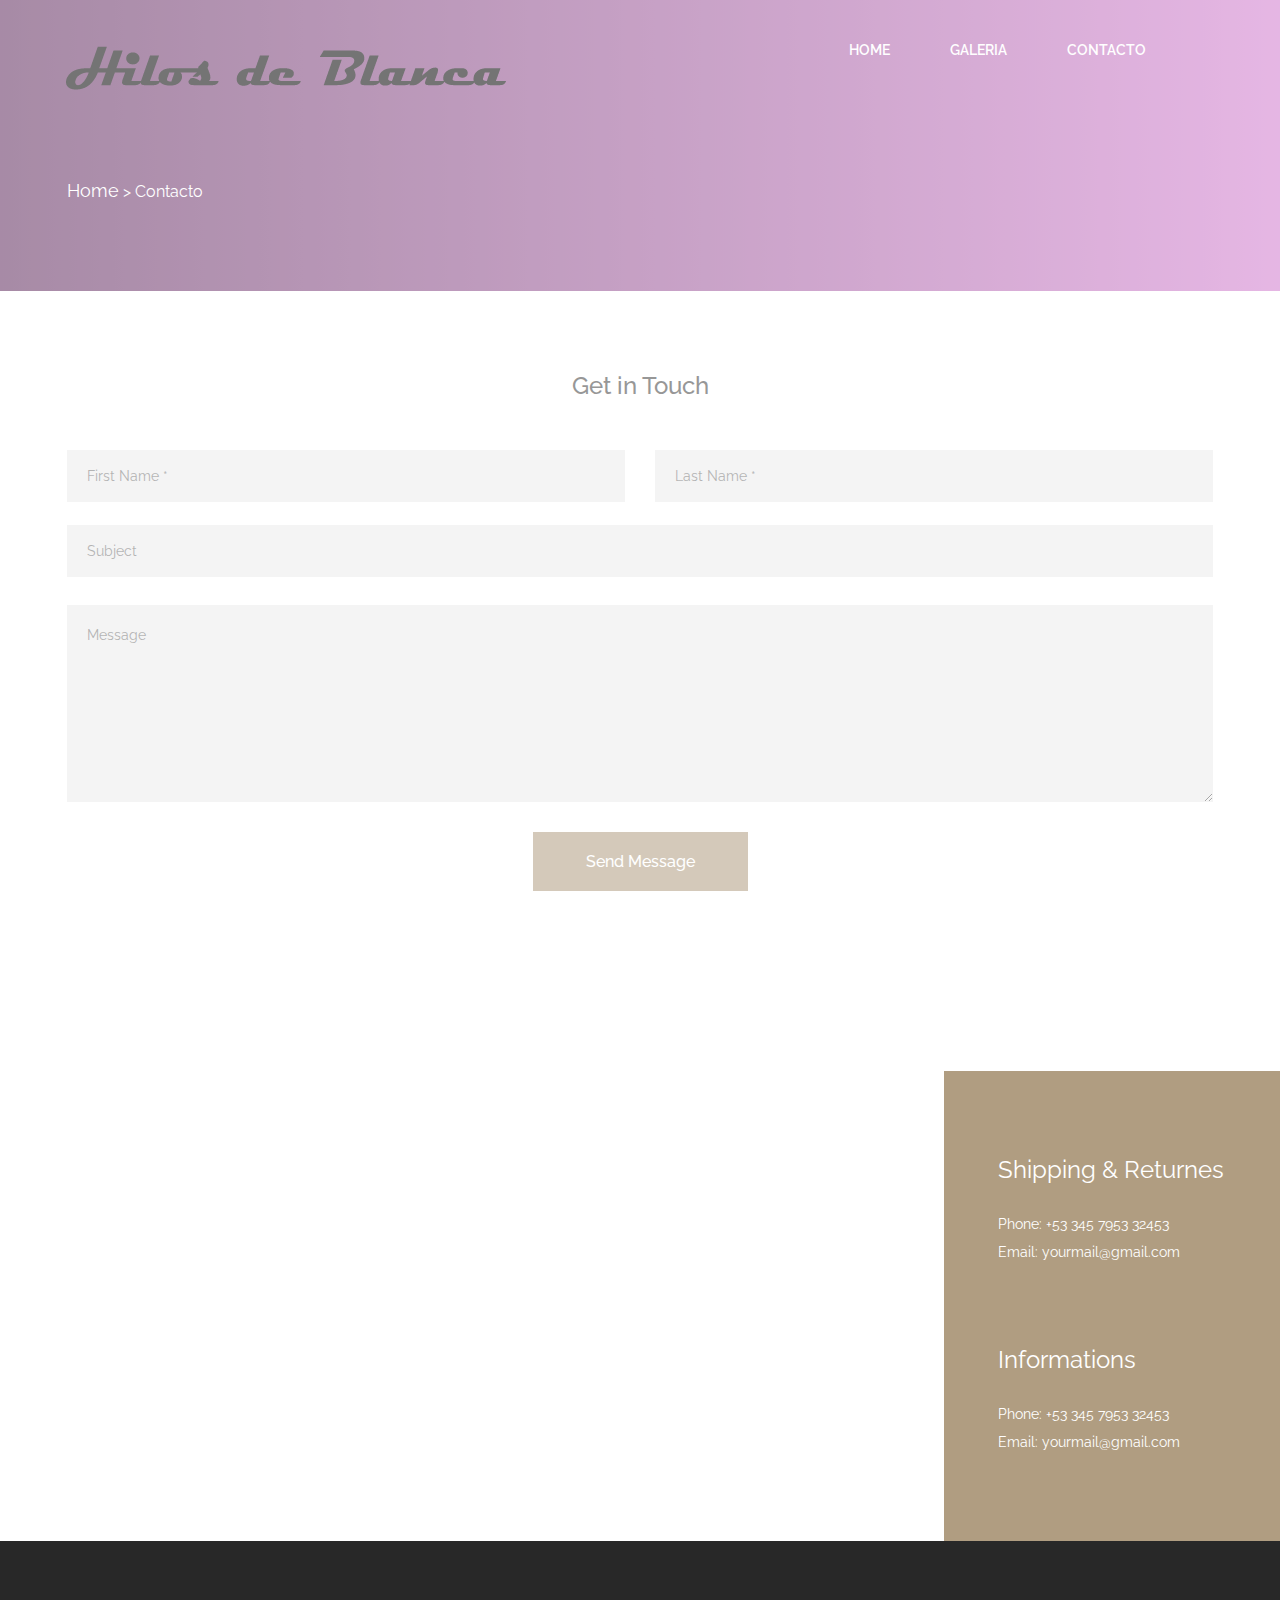
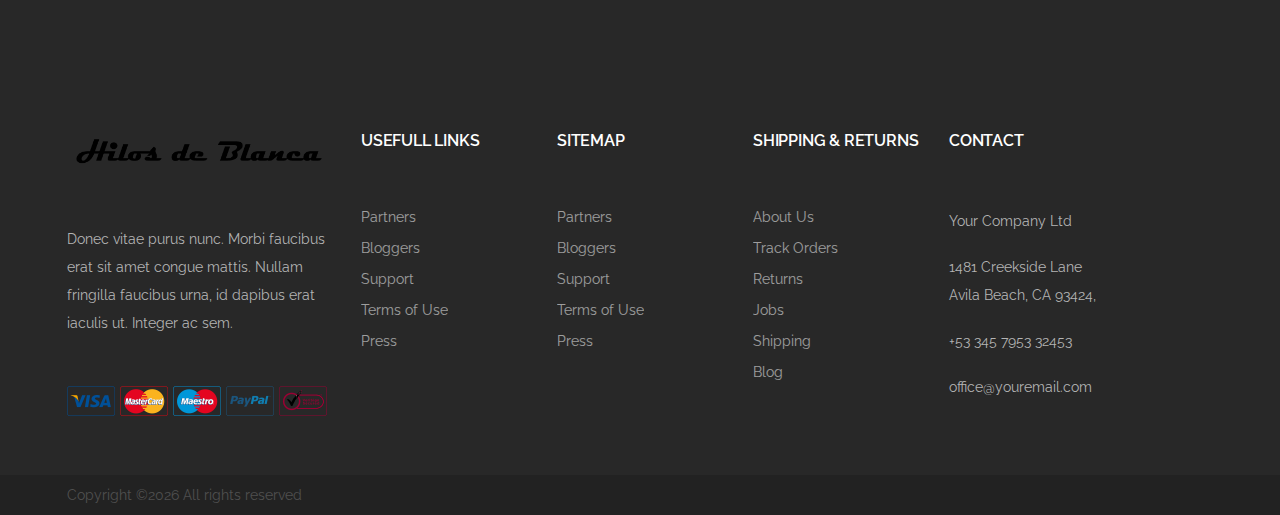
==== contacto.html @ 53c54f7b "Modificado estilo e icono" ====
<!DOCTYPE html>
<html lang="zxx">
<head>
    <title>Hilos de Blanca</title>
    <meta charset="UTF-8">
    <meta name="description" content="Hilos de Blanca">
    <meta name="keywords" content="hilos, bebe, costura, Blanca, creative, html">
    <meta name="viewport" content="width=device-width, initial-scale=1.0">
    <!-- Favicon -->
    <link href="img/favicon.ico" rel="shortcut icon"/>

    <!-- Google Fonts -->
    <link href="https://fonts.googleapis.com/css?family=Raleway:400,400i,500,500i,600,600i,700,700i" rel="stylesheet">

    <!-- Stylesheets -->
    <link rel="stylesheet" href="css/bootstrap.min.css"/>
    <link rel="stylesheet" href="css/font-awesome.min.css"/>
    <link rel="stylesheet" href="css/owl.carousel.css"/>
    <link rel="stylesheet" href="css/style.css"/>
    <link rel="stylesheet" href="css/animate.css"/>


    <!--[if lt IE 9]>
    <script src="https://oss.maxcdn.com/html5shiv/3.7.2/html5shiv.min.js"></script>
    <script src="https://oss.maxcdn.com/respond/1.4.2/respond.min.js"></script>
    <![endif]-->

</head>
<body>
<!-- Page Preloder -->
<div id="preloder">
    <div class="loader"></div>
</div>

<!-- Header section -->
<header class="header-section header-normal">
    <div class="container-fluid">
        <!-- logo -->
        <div class="site-logo">
            <img src="img/logo.png" alt="logo">
        </div>
        <!-- responsive -->
        <div class="nav-switch">
            <i class="fa fa-bars"></i>
        </div>
        <!--			<div class="header-right">
                        <a href="cart.html" class="card-bag"><img src="img/icons/bag.png" alt=""><span>2</span></a>
                        <a href="#" class="search"><img src="img/icons/search.png" alt=""></a>
                    </div>-->
        <!-- site menu -->
        <ul class="main-menu">
            <li><a href="index.html">Home</a></li>
            <li><a href="galeria.html">Galeria</a></li>
            <li><a href="contacto.html">Contacto</a></li>
        </ul>
    </div>
</header>
<!-- Header section end -->


<!-- Page Info -->
<div class="page-info-section page-info">
    <div class="container">
        <div class="site-breadcrumb">
            <a href="index.html">Home</a>
            <span> > Contacto</span>
        </div>
        <img src="img/page-info-art2.png" alt="" class="page-info-art">
    </div>
</div>
<!-- Page Info end -->


<!-- Page -->
<div class="page-area contact-page">
    <div class="container spad">
        <div class="text-center">
            <h4 class="contact-title">Get in Touch</h4>
        </div>
        <form class="contact-form">
            <div class="row">
                <div class="col-md-6">
                    <input type="text" placeholder="First Name *">
                </div>
                <div class="col-md-6">
                    <input type="text" placeholder="Last Name *">
                </div>
                <div class="col-md-12">
                    <input type="text" placeholder="Subject">
                    <textarea placeholder="Message"></textarea>
                    <div class="text-center">
                        <button class="site-btn">Send Message</button>
                    </div>
                </div>
            </div>
        </form>
    </div>
</div>
<div class="page-area contact-info-warp">
    <div class="contact-card">
        <div class="contact-info">
            <h4>Shipping & Returnes</h4>
            <p>Phone: +53 345 7953 32453</p>
            <p>Email: yourmail@gmail.com</p>
        </div>
        <div class="contact-info">
            <h4>Informations</h4>
            <p>Phone: +53 345 7953 32453</p>
            <p>Email: yourmail@gmail.com</p>
        </div>
    </div>
</div>
<!-- Page end -->


<!-- Footer top section -->
<section class="footer-top-section home-footer">
    <div class="container">
        <div class="row">
            <div class="col-lg-3 col-md-8 col-sm-12">
                <div class="footer-widget about-widget">
                    <img src="img/logo.png" class="footer-logo" alt="">
                    <p>Donec vitae purus nunc. Morbi faucibus erat sit amet congue mattis. Nullam fringilla faucibus
                        urna, id dapibus erat iaculis ut. Integer ac sem.</p>
                    <div class="cards">
                        <img src="img/cards/5.png" alt="">
                        <img src="img/cards/4.png" alt="">
                        <img src="img/cards/3.png" alt="">
                        <img src="img/cards/2.png" alt="">
                        <img src="img/cards/1.png" alt="">
                    </div>
                </div>
            </div>
            <div class="col-lg-2 col-md-4 col-sm-6">
                <div class="footer-widget">
                    <h6 class="fw-title">usefull Links</h6>
                    <ul>
                        <li><a href="#">Partners</a></li>
                        <li><a href="#">Bloggers</a></li>
                        <li><a href="#">Support</a></li>
                        <li><a href="#">Terms of Use</a></li>
                        <li><a href="#">Press</a></li>
                    </ul>
                </div>
            </div>
            <div class="col-lg-2 col-md-4 col-sm-6">
                <div class="footer-widget">
                    <h6 class="fw-title">Sitemap</h6>
                    <ul>
                        <li><a href="#">Partners</a></li>
                        <li><a href="#">Bloggers</a></li>
                        <li><a href="#">Support</a></li>
                        <li><a href="#">Terms of Use</a></li>
                        <li><a href="#">Press</a></li>
                    </ul>
                </div>
            </div>
            <div class="col-lg-2 col-md-4 col-sm-6">
                <div class="footer-widget">
                    <h6 class="fw-title">Shipping & returns</h6>
                    <ul>
                        <li><a href="#">About Us</a></li>
                        <li><a href="#">Track Orders</a></li>
                        <li><a href="#">Returns</a></li>
                        <li><a href="#">Jobs</a></li>
                        <li><a href="#">Shipping</a></li>
                        <li><a href="#">Blog</a></li>
                    </ul>
                </div>
            </div>
            <div class="col-lg-2 col-md-4 col-sm-6">
                <div class="footer-widget">
                    <h6 class="fw-title">Contact</h6>
                    <div class="text-box">
                        <p>Your Company Ltd </p>
                        <p>1481 Creekside Lane Avila Beach, CA 93424, </p>
                        <p>+53 345 7953 32453</p>
                        <p>office@youremail.com</p>
                    </div>
                </div>
            </div>
        </div>
    </div>
</section>
<!-- Footer top section end -->


<!-- Footer section -->
<footer class="footer-section">
    <div class="container">
        <p class="copyright">
            <!-- Link back to Colorlib can't be removed. Template is licensed under CC BY 3.0. -->
            Copyright &copy;<script>document.write(new Date().getFullYear());</script>
            All rights reserved
            <!-- Link back to Colorlib can't be removed. Template is licensed under CC BY 3.0. -->
        </p>
    </div>
</footer>
<!-- Footer section end -->


<!--====== Javascripts & Jquery ======-->
<script src="js/jquery-3.2.1.min.js"></script>
<script src="js/bootstrap.min.js"></script>
<script src="js/owl.carousel.min.js"></script>
<script src="js/mixitup.min.js"></script>
<script src="js/sly.min.js"></script>
<script src="js/jquery.nicescroll.min.js"></script>
<script src="js/main.js"></script>

<!-- Map js -->
<script src="https://maps.googleapis.com/maps/api/js?key=AIzaSyCWTIlluowDL-X4HbYQt3aDw_oi2JP0Krc&sensor=false"></script>
<script src="js/map.js"></script>

</body>
</html>
---- css/style.css ----
/* =================================
------------------------------------
  The Plaza - eCommerce Template
  Version: 1.0
 ------------------------------------ 
 ====================================*/


/*----------------------------------------*/
/* Template default CSS
/*----------------------------------------*/

html,
body {
	height: 100%;
	font-family: 'Raleway', sans-serif;
	-webkit-font-smoothing: antialiased;
	font-smoothing: antialiased;
}

h1,
h2,
h3,
h4,
h5,
h6 {
	margin: 0;
	font-weight: 500;
	color: #414141;
}

h1 {
	font-size: 70px;
}

h2 {
	font-size: 36px;
}

h3 {
	font-size: 30px;
}

h4 {
	font-size: 24px;
}

h5 {
	font-size: 18px;
}

h6 {
	font-size: 16px;
}

p {
	font-size: 14px;
	color: #b4b4b4;
	line-height: 2;
}

img {
	max-width: 100%;
}

input:focus,
select:focus,
button:focus,
textarea:focus {
	outline: none;
}

a:hover,
a:focus {
	text-decoration: none;
	outline: none;
}

ul,
ol {
	padding: 0;
	margin: 0;
}

/*---------------------
  Helper CSS
-----------------------*/

.section-title {
	text-align: center;
	margin-bottom: 55px;
}

.section-title h2 {
	font-size: 30px;
	text-transform: uppercase;
	font-weight: 700;
}

.section-title p {
	font-size: 18px;
	font-weight: 500;
}

.set-bg {
	background-repeat: no-repeat;
	background-size: cover;
	background-position: top center;
}

.spad {
	padding-top: 80px;
	padding-bottom: 80px;
}

.text-white h1,
.text-white h2,
.text-white h3,
.text-white h4,
.text-white h5,
.text-white h6,
.text-white p,
.text-white span,
.text-white li,
.text-white a {
	color: #fff;
}

.rating i {
	color: #fbb710;
}

.rating .is-fade {
	color: #e0e3e4;
}

/*---------------------
  Commom elements
-----------------------*/

/* buttons */

.site-btn {
	display: inline-block;
	text-align: center;
	font-size: 14px;
	color: #fff;
	padding: 12px 30px;
	min-width: 138px;
	font-weight: 500;
	border: none;
	background: #414141;
	cursor: pointer;
	line-height: normal;
	-webkit-transition: all 0.3s ease 0s;
	-o-transition: all 0.3s ease 0s;
	transition: all 0.3s ease 0s;
}

.site-btn:hover {
	color: #fff;
}

.site-btn.btn-line {
	background: transparent;
	border: 2px solid #414141;
	color: #414141;
	padding: 12px 20px;
}

.site-btn.btn-line:hover {
	background: #b09d81;
	border: 2px solid #b09d81;
	color: #fff;
}

/* Preloder */

#preloder {
	position: fixed;
	width: 100%;
	height: 100%;
	top: 0;
	left: 0;
	z-index: 999999;
	background: #fff;
}

.loader {
	width: 40px;
	height: 40px;
	position: absolute;
	top: 50%;
	left: 50%;
	margin-top: -13px;
	margin-left: -13px;
	border-radius: 60px;
	animation: loader 0.8s linear infinite;
	-webkit-animation: loader 0.8s linear infinite;
}

@keyframes loader {
	0% {
		-webkit-transform: rotate(0deg);
		transform: rotate(0deg);
		border: 4px solid #f44336;
		border-left-color: transparent;
	}
	50% {
		-webkit-transform: rotate(180deg);
		transform: rotate(180deg);
		border: 4px solid #673ab7;
		border-left-color: transparent;
	}
	100% {
		-webkit-transform: rotate(360deg);
		transform: rotate(360deg);
		border: 4px solid #f44336;
		border-left-color: transparent;
	}
}

@-webkit-keyframes loader {
	0% {
		-webkit-transform: rotate(0deg);
		border: 4px solid #f44336;
		border-left-color: transparent;
	}
	50% {
		-webkit-transform: rotate(180deg);
		border: 4px solid #673ab7;
		border-left-color: transparent;
	}
	100% {
		-webkit-transform: rotate(360deg);
		border: 4px solid #f44336;
		border-left-color: transparent;
	}
}

/*------------------
  Header section
---------------------*/

.header-section {
	position: absolute;
	width: 100%;
	padding: 30px 33px 0;
	left: 0;
	top: 0;
	z-index: 99;
}

.header-section.header-normal {
	position: relative;
	overflow: visible;
	padding: 32px 34px 58px;
	background: #f0f9ff;
	background: -webkit-gradient(linear, left top, right top, from(#f0f9ff), color-stop(0%, #aa7ad0), to(#d07acd));
	background: -o-linear-gradient(left, #f0f9ff 0%, #aa7ad0 0%, #d07acd 100%);
	/*background: linear-gradient(to right, #f0f9ff 0%, #aa7ad0 0%, #d07acd 100%);*/
	background: linear-gradient(to right, #EBEBEB 0%, #5e2a5c 0%, #d07acd 100%);
	filter: progid:DXImageTransform.Microsoft.gradient( startColorstr='#f0f9ff', endColorstr='#d07acd', GradientType=1);
}

.site-logo {
	display: inline-block;
	padding-top: 0;
	float: left;
}

.nav-switch {
	display: none;
}

.main-menu {
	list-style: none;
	margin: 0 auto;
	display: block;
	float: right;
	margin-right: 450px;
}

.main-menu li {
	display: inline;
	float: left;
}

.main-menu li a {
	display: inline-block;
	font-size: 14px;
	text-transform: uppercase;
	font-weight: 600;
	color: #fff;
	padding: 8px 5px 0;
	margin-left: 50px;
}

.header-right {
	float: right;
}

.header-right a {
	display: inline-block;
}

.header-right .card-bag {
	position: relative;
	text-align: center;
}

.header-right .card-bag span {
	position: absolute;
	width: 23px;
	height: 23px;
	left: -7px;
	bottom: -7px;
	padding-top: 3px;
	border-radius: 50px;
	background: #414141;
	font-size: 12px;
	color: #fff;
}

.header-right .search {
	margin-left: 20px;
}

.header-right .search img {
	padding-top: 10px;
}

/*------------------
  Hero section
---------------------*/

.hero-section {
	height: 100%;
	background: #000;
	background-position: bottom center;
	overflow: hidden;
}

.hero-slider {
	height: 100%;
	overflow: hidden;
}

.hero-slider .owl-nav {
	position: absolute;
	top: calc(50% - 15px);
	width: 100%;
	color: #414141;
	font-size: 20px;
	padding: 0 40px;
}

.hero-slider .owl-nav .owl-prev {
	float: left;
	width: 40px;
}

.hero-slider .owl-nav .owl-prev:hover,
.hero-slider .owl-nav .owl-next:hover {
	color: #fff;
}

.hero-slider .owl-nav .owl-next {
	float: right;
	width: 40px;
	text-align: right;
}

.hero-slider .owl-dots {
	position: absolute;
	right: 46px;
	bottom: 55px;
}

.hero-slider .owl-dots .owl-dot {
	width: 7px;
	height: 7px;
	background: #414141;
	display: inline-block;
	border-radius: 20px;
	margin-left: 13px;
}

.hero-slider .owl-dots .owl-dot.active {
	background: #fff;
}

.hs-item {
	height: 100%;
	overflow: hidden;
}

.hs-item .hs-left {
	padding-top: 170px;
	width: calc(50% + 135px);
	padding-left: 70px;
	float: left;
	opacity: 0;
}

.hs-item .hs-right {
	width: calc(50% - 135px);
	float: left;
}

.hs-item .hs-content {
	padding: 260px 0;
}

.hs-item .hs-content .price {
	font-size: 18px;
	font-weight: 700;
	color: #fff;
	text-transform: uppercase;
	position: relative;
	top: 50px;
	opacity: 0;
}

.hs-item .hs-content h2 {
	font-size: 110px;
	text-transform: uppercase;
	color: #fff;
	font-weight: 400;
	line-height: 0.9;
	margin-bottom: 35px;
	position: relative;
	top: 100px;
	opacity: 0;
}

.hs-item .hs-content h2 span {
	color: #414141;
}

.hs-item .hs-content .site-btn {
	top: 70px;
	position: relative;
	opacity: 0;
	-webkit-transition: all 0s;
	-o-transition: all 0s;
	transition: all 0s;
}

.owl-item.active .hs-item .hs-left {
	padding-top: 130px;
	opacity: 1;
	-webkit-transition: all 0.5s ease 0.4s;
}

.owl-item.active .hs-item .hs-content h2,
.owl-item.active .hs-item .hs-content .price,
.owl-item.active .hs-item .hs-content .site-btn {
	top: 0;
	opacity: 1;
}

.owl-item.active .hs-item .hs-content .site-btn {
	-webkit-transition: all 0.5s ease 1s;
	-o-transition: all 0.5s ease 1s;
	transition: all 0.5s ease 1s;
}

.owl-item.active .hs-item .hs-content h2 {
	-webkit-transition: all 0.5s ease 0.8s;
	-o-transition: all 0.5s ease 0.8s;
	transition: all 0.5s ease 0.8s;
}

.owl-item.active .hs-item .hs-content .price {
	-webkit-transition: all 0.5s ease 0.6s;
	-o-transition: all 0.5s ease 0.6s;
	transition: all 0.5s ease 0.6s;
}

/*------------------
  Intro section
---------------------*/

.intro-slider .intro-item {
	padding: 30px 0;
}

.intro-slider .intro-item figure {
	position: relative;
	-webkit-transform: scale(1, 1);
	-ms-transform: scale(1, 1);
	transform: scale(1, 1);
	-webkit-transition: all 0.4s;
	-o-transition: all 0.4s;
	transition: all 0.4s;
}

.intro-slider .intro-item figure .bache {
	position: absolute;
	min-width: 59px;
	height: 59px;
	right: 0;
	top: 0;
	color: #fff;
	font-size: 14px;
	padding: 20px 10px 0;
	text-align: center;
	background: #414141;
	z-index: 3;
	opacity: 0;
}

.intro-slider .intro-item .product-info {
	opacity: 0;
	padding-top: 75px;
	text-align: center;
	-webkit-transition: all 0.4s;
	-o-transition: all 0.4s;
	transition: all 0.4s;
}

.intro-slider .intro-item .product-info h5 {
	text-transform: uppercase;
	font-weight: 700;
	margin-bottom: 5px;
}

.intro-slider .intro-item .product-info p {
	font-size: 24px;
	color: #8d8d8d;
}

.intro-slider .active .intro-item figure {
	outline: 7px solid #414141;
	outline-offset: -7px;
	-webkit-transform: scale(1.06, 1.07);
	-ms-transform: scale(1.06, 1.07);
	transform: scale(1.06, 1.07);
}

.intro-slider .active .intro-item figure .bache {
	opacity: 1;
}

.intro-slider .active .intro-item .product-info {
	opacity: 1;
}

.scrollbar {
	margin: 80px auto 0;
	width: 100%;
	height: 7px;
	line-height: 0;
	background: #ececec;
	overflow: hidden;
}

.scrollbar .handle {
	width: 100px;
	height: 100%;
	background: #fff;
	cursor: pointer;
}

.scrollbar .handle .mousearea {
	position: absolute;
	top: 0;
	left: 0;
	width: 100%;
	height: 7px;
	background: #b09d81;
	border-radius: 30px;
}

.intro-slider {
	width: 100%;
	padding: 0;
}

.intro-slider .slidee {
	margin: 0;
	padding: 0;
	height: 100%;
	list-style: none;
}

.intro-slider .slidee li {
	float: left;
	margin: 0 32px;
	padding: 0;
	height: 100%;
	width: 391px;
}

/*------------------
  Featured section
---------------------*/

.featured-item {
	display: block;
	position: relative;
	border: 3px solid #b09d81;
}

.featured-item img {
	min-width: 100%;
}

.featured-item .site-btn {
	position: absolute;
	z-index: 1;
	min-width: 162px;
	padding: 23px 30px;
	left: calc(50% - 61px);
	bottom: -30px;
	text-transform: uppercase;
	background: #b09d81;
}

/*------------------
  Product section
---------------------*/

.product-section .container {
	margin-bottom: -90px;
}

.product-filter {
	list-style: none;
	text-align: center;
	margin-bottom: 90px;
}

.product-filter li {
	display: inline-block;
	text-transform: uppercase;
	font-size: 18px;
	font-weight: 700;
	margin-right: 70px;
	position: relative;
	cursor: pointer;
}

.product-filter li:last-child {
	margin-right: 0;
}

.product-filter li:last-child:after {
	display: none;
}

.product-filter li:after {
	position: absolute;
	content: "";
	height: 25px;
	width: 1px;
	right: -34px;
	top: 3px;
	background: #414141;
	-webkit-transform: skewX(-20deg);
	-ms-transform: skewX(-20deg);
	transform: skewX(-20deg);
}

.product-item {
	margin-bottom: 95px;
}

.product-item figure {
	margin-bottom: 45px;
	position: relative;
	overflow: hidden;
	-webkit-transition: all 0.4s ease 0s;
	-o-transition: all 0.4s ease 0s;
	transition: all 0.4s ease 0s;
	position: relative;
}

.product-item figure img {
	min-width: 100%;
}

.product-item figure:after {
	position: absolute;
	content: "";
	width: 100%;
	height: 100%;
	left: 0;
	top: 0;
	opacity: 0;
	border: 2px solid #ebebeb;
}

.product-item .bache {
	position: absolute;
	min-width: 59px;
	height: 59px;
	right: 0;
	top: 0;
	color: #fff;
	font-size: 14px;
	padding: 20px 10px 0;
	text-align: center;
	background: #414141;
	z-index: 3;
}

.product-item .bache.sale {
	background: #fd0018;
}

.product-item .pi-meta {
	position: absolute;
	width: 100%;
	bottom: 0;
	left: 0;
	z-index: 1;
	background: #414141;
	padding: 10px 0;
	opacity: 0;
	-webkit-transform: translateY(110%);
	-ms-transform: translateY(110%);
	transform: translateY(110%);
	-webkit-transition: all 0.4s ease 0s;
	-o-transition: all 0.4s ease 0s;
	transition: all 0.4s ease 0s;
}

.product-item .pi-meta p {
	margin-bottom: 0;
	color: #fff;
	font-size: 12px;
}

.product-item .pi-meta img {
	min-width: auto;
}

.product-item .pi-meta .pi-m-left {
	float: left;
	display: inline-block;
	text-align: center;
	padding: 0 35px;
}

.product-item .pi-meta .pi-m-right {
	float: right;
	display: inline-block;
	text-align: center;
	padding: 0 35px;
}

.product-item .product-info {
	text-align: center;
}

.product-item .product-info h6 {
	text-transform: uppercase;
	font-weight: 400;
	margin-bottom: 5px;
}

.product-item .product-info p {
	font-size: 24px;
	font-weight: 700;
	color: #414141;
}

.product-item .product-info p span {
	font-size: 14px;
	font-weight: 400;
	color: #000;
}

.product-item:hover figure:after {
	opacity: 1;
}

.product-item:hover .pi-meta {
	opacity: 1;
	-webkit-transform: translateY(0%);
	-ms-transform: translateY(0%);
	transform: translateY(0%);
}

/*------------------
  Blog section
---------------------*/

.blog-section {
	background: #f2f4f9;
}

.blog-section .bgs-title {
	text-transform: uppercase;
	font-weight: 700;
	margin-bottom: 85px;
}

.blog-item {
	overflow: hidden;
	margin-bottom: 33px;
}

.blog-item:last-child {
	margin-bottom: 0;
}

.blog-item .bi-thumb {
	float: left;
	max-width: 166px;
}

.blog-item .bi-content {
	padding-left: 196px;
}

.blog-item .bi-content h5 {
	text-transform: uppercase;
	font-weight: 700;
	margin-bottom: 10px;
}

.blog-item .bi-content .bi-meta {
	font-size: 12px;
	font-weight: 500;
	text-transform: uppercase;
	color: #bca480;
	margin-bottom: 30px;
}

.blog-item .bi-content .readmore {
	font-size: 14px;
	color: #949494;
}

/*------------------
  Footer Top section
---------------------*/

.footer-top-section {
	padding-top: 190px;
	padding-bottom: 50px;
	background: #282828;
}

.footer-top-section.home-footer {
	padding-bottom: 0;
}

.footer-widget {
	margin-bottom: 50px;
}

.footer-widget .fw-title {
	text-transform: uppercase;
	font-weight: 600;
	color: #fff;
	margin-bottom: 57px;
	letter-spacing: -0.2px;
}

.footer-widget ul {
	list-style: none;
}

.footer-widget ul li {
	font-size: 14px;
	display: block;
	margin-bottom: 10px;
	color: #fff;
	opacity: 0.55;
}

.footer-widget ul li:last-child {
	margin-bottom: 0;
}

.footer-widget ul li a {
	color: #fff;
}

.footer-widget .text-box p {
	margin-bottom: 18px;
}

.footer-widget .text-box p:last-child {
	margin-bottom: 0;
}

.about-widget .footer-logo {
	margin-bottom: 50px;
}

.about-widget p {
	margin-bottom: 40px;
}

.about-widget .cards img {
	margin-right: 1px;
}

/*------------------
  Footer section
---------------------*/

.footer-section {
	background: #222222;
	padding: 12px;
}

.footer-section .copyright {
	color: #505050;
	margin-bottom: 0;
	line-height: normal;
}

/*------------------
	Other Pages
---------------------
========================*/

.page-info-section {
	/*background: #ebebeb;*/
	background: linear-gradient(to right, #EBEBEB 0%, #5e2a5c 0%, #d07acd 100%);
}

.page-info-section.page-info-big {
	padding: 135px 0;
}

.page-info-section.page-info {
	padding: 87px 0;
}

.page-info-section h2 {
	font-size: 72px;
	font-weight: 400;
	line-height: normal;
}

.page-info-section .container {
	position: relative;
}

.page-info-section .page-info-art {
	position: absolute;
	bottom: -110px;
	right: 50px;
}

.site-breadcrumb {
	color: #909090;
}

.site-breadcrumb a {
	font-size: 18px;
	color: #ffffff;
}

.site-breadcrumb span {
    font-weight: 1400;
	color: #ffffff;
}

.site-pagination a,
.site-pagination span {
	color: #969696;
	font-size: 14px;
}

.site-pagination a.active,
.site-pagination span.active {
	color: #414141;
}

/*------------------
  Categorie page
---------------------*/

.categorie-page {
	padding-top: 160px;
}

.cata-top-pic {
	position: absolute;
	top: -131px;
	right: 40px;
}

.categorie-filter-warp {
	margin-bottom: 100px;
	padding-top: 20px;
	overflow: hidden;
}

.categorie-filter-warp p {
	display: inline-block;
	color: #414141;
	padding-top: 3px;
}

.categorie-filter-warp .cf-right {
	float: right;
}

.categorie-filter-warp select {
	width: 190px;
	height: 36px;
	border: none;
	font-size: 14px;
	padding: 0 26px;
	background: #f1f2ff;
	margin-left: 10px;
}

.categorie-filter-warp form {
	float: right;
}

.cf-layouts {
	float: right;
	margin-left: 35px;
}

.cf-layouts a {
	margin-left: 8px;
}

.cf-layouts a img {
	padding-top: 5px;
	opacity: 0.3;
}

.cf-layouts a.active img {
	opacity: 1;
}

/*------------------
  Product page
---------------------*/

.product-page {
	padding-top: 100px;
	padding-bottom: 5px;
}

.product-thumbs {
	position: absolute;
	height: 500px;
	width: 157px;
	right: 100%;
	top: 0;
	overflow-y: auto;
}

.product-thumbs .pt {
	width: 157px;
	display: inline-block;
	margin-bottom: 16px;
	cursor: pointer;
}

.product-thumbs .pt:last-child {
	margin-bottom: 0;
}

.product-content h2 {
	margin-bottom: 20px;
}

.product-content .pc-meta {
	margin-bottom: 45px;
}

.product-content .price {
	font-weight: 700;
	display: inline-block;
	margin-right: 18px;
}

.product-content .review {
	display: inline-block;
	position: relative;
	top: -3px;
}

.product-content .review .rating {
	display: inline-block;
	margin-right: 18px;
}

.product-content .review .rating i {
	font-size: 12px;
}

.product-content .review span {
	font-size: 12px;
	color: #b4b4b4;
	font-weight: 600;
}

.product-content p {
	font-weight: 500;
	margin-bottom: 50px;
}

.product-content .color-choose {
	margin-bottom: 50px;
}

.product-content .color-choose span {
	font-size: 14px;
	color: #414141;
	font-weight: 500;
	float: left;
	margin-right: 24px;
}

.product-content .color-choose .cs-item {
	display: inline-block;
	position: relative;
	margin-right: 21px;
}

.product-content .color-choose label {
	width: 15px;
	height: 15px;
	border-radius: 50px;
	background: #333;
	position: relative;
	cursor: pointer;
}

.product-content .color-choose label:after {
	position: absolute;
	content: "";
	width: 0;
	height: 0;
	left: 50%;
	top: 50%;
	border-radius: 50px;
	opacity: 0;
	-webkit-transition: all 0.2s ease 0s;
	-o-transition: all 0.2s ease 0s;
	transition: all 0.2s ease 0s;
}

.product-content .color-choose label.cs-black {
	background: #111111;
}

.product-content .color-choose label.cs-black:after {
	border: 1px solid #111111;
}

.product-content .color-choose label.cs-blue {
	background: #6f91ff;
}

.product-content .color-choose label.cs-blue:after {
	border: 1px solid #6f91ff;
}

.product-content .color-choose label.cs-yollow {
	background: #ffb017;
}

.product-content .color-choose label.cs-yollow:after {
	border: 1px solid #ffb017;
}

.product-content .color-choose label.cs-orange {
	background: #e2613f;
}

.product-content .color-choose label.cs-orange:after {
	border: 1px solid #e2613f;
}

.product-content .color-choose input[type=radio] {
	visibility: hidden;
	position: absolute;
}

.product-content .color-choose input[type=radio]:checked+label:after {
	left: calc(50% - 13.5px);
	top: calc(50% - 13.5px);
	width: 27px;
	height: 27px;
	opacity: 1;
}

.product-content .size-choose {
	margin-bottom: 50px;
}

.product-content .size-choose span {
	font-size: 14px;
	color: #414141;
	font-weight: 500;
	float: left;
	margin-right: 24px;
	padding-top: 10px;
}

.product-content .size-choose .sc-item {
	display: inline-block;
	position: relative;
	margin-right: 5px;
}

.product-content .size-choose label {
	display: inline-block;
	height: 37px;
	min-width: 37px;
	text-align: center;
	padding: 7px 5px 8px;
	font-size: 14px;
	color: #414141;
	font-weight: 500;
	border: 1px solid #dcdfff;
	cursor: pointer;
}

.product-content .size-choose input[type=radio] {
	visibility: hidden;
	position: absolute;
}

.product-content .size-choose input[type=radio]:checked+label {
	border: 1px solid #111111;
}

.product-details {
	margin: 100px 0;
	padding: 60px 0;
	border-top: 2px solid #e7e7e7;
	border-bottom: 2px solid #e7e7e7;
}

.product-details .nav {
	text-align: center;
	display: block;
	margin-bottom: 55px;
}

.product-details .nav li {
	display: inline-block;
	margin-right: 60px;
}

.product-details .nav li:last-child {
	margin-right: 0;
}

.product-details .nav li a {
	font-size: 18px;
	font-weight: 500;
	color: #414141;
	padding: 5px 0;
}

.product-details .nav li a.active {
	border-bottom: 3px solid #b09d81;
}

.product-details .tab-pane p {
	font-weight: 500;
}

.rp-title {
	margin-bottom: 100px;
}

.rp-title h5 {
	font-size: 18px;
	font-weight: 700;
	text-transform: uppercase;
}

/*------------------
  Cart page
---------------------*/

.cart-table {
	margin-bottom: 54px;
	overflow-y: auto;
}

.cart-table table {
	width: 100%;
}

.cart-table thead {
	background: #ebebeb;
	margin-bottom: 55px;
}

.cart-table thead th {
	padding: 5px 25px;
	text-align: center;
	font-weight: 400;
	font-size: 14px;
}

.cart-table tbody td {
	margin-top: 37px;
}

.cart-table .product-th {
	text-align: left;
}

.cart-table .product-col {
	display: table;
}

.cart-table .product-col img {
	display: table-cell;
	max-width: 187px;
}

.cart-table .product-col .pc-title {
	padding-left: 35px;
	display: table-cell;
	vertical-align: middle;
}

.cart-table .product-col .pc-title h4 {
	font-size: 18px;
	font-weight: 400;
}

.cart-table .product-col .pc-title a {
	font-size: 12px;
	color: #9e9e9e;
}

.cart-table .quy-input {
	width: 147px;
	height: 60px;
	background: #ebebeb;
	overflow: hidden;
	padding-top: 17px;
	padding-left: 25px;
	padding-right: 3px;
	margin: 0 auto;
}

.cart-table .quy-input span {
	font-size: 16px;
}

.cart-table .quy-input input {
	font-size: 16px;
	float: right;
	width: 60px;
	background-color: transparent;
	border: none;
}

.cart-table .price-col {
	text-align: center;
}

.cart-table .total-col {
	text-align: right;
	width: 8%;
}

.cart-table .total-th {
	text-align: right;
}

.cart-buttons {
	margin-bottom: 50px;
}

.cart-buttons .btn-continue {
	background: #b09d81;
	padding: 21px 30px;
	min-width: 260px;
	font-size: 16px;
}

.cart-buttons .btn-clear {
	min-width: 180px;
	padding: 21px 30px;
	background: #ebebeb;
	color: #414141;
	margin-right: 17px;
	font-size: 16px;
}

.cart-buttons .btn-update {
	min-width: 178px;
	padding: 19px 30px;
	font-size: 16px;
}

.card-warp {
	max-width: 1284px;
	margin: 0 auto;
	background: #ebebeb;
	padding: 65px 0;
}

.shipping-info h4 {
	font-weight: 400;
}

.shipping-info p {
	margin-bottom: 40px;
}

.shipping-chooes {
	margin-bottom: 85px;
}

.shipping-chooes .sc-item {
	margin-bottom: 31px;
}

.shipping-chooes label {
	display: block;
	font-size: 14px;
	color: #414141;
	margin-bottom: 0;
	padding-left: 35px;
	position: relative;
	cursor: pointer;
}

.shipping-chooes label span {
	float: right;
}

.shipping-chooes label:after {
	position: absolute;
	content: "";
	width: 11px;
	height: 11px;
	left: 0;
	top: 5px;
	background: #fff;
	border: 2px solid #9f9f9f;
	border-radius: 40px;
	-webkit-transition: all 0.2s ease 0s;
	-o-transition: all 0.2s ease 0s;
	transition: all 0.2s ease 0s;
}

.shipping-chooes input[type=radio] {
	visibility: hidden;
	position: absolute;
}

.shipping-chooes input[type=radio]:checked+label:after {
	background: #e95a5a;
	border: 2px solid #e95a5a;
}

.cupon-input {
	position: relative;
}

.cupon-input input {
	width: 100%;
	height: 52px;
	border: none;
	background: #fff;
	padding: 10px 20px;
	padding-right: 135px;
}

.cupon-input .site-btn {
	position: absolute;
	right: 0;
	top: 0;
	height: 100%;
	min-width: 122px;
	background: #b09d81;
}

.cart-total-details h4 {
	font-weight: 400;
}

.cart-total-details p {
	margin-bottom: 40px;
}

.cart-total-details .btn-full {
	width: 100%;
	font-size: 16px;
	background: #b09d81;
	padding: 20px 30px;
}

.cart-total-card {
	background: #fff;
	list-style: none;
	padding: 15px 7px 77px;
}

.cart-total-card li {
	display: block;
	font-size: 14px;
	color: #414141;
	padding: 15px 36px;
	margin-bottom: 15px;
}

.cart-total-card li span {
	float: right;
}

.cart-total-card li.total {
	background: #f7f7f7;
}

/*------------------
  Checkout page
---------------------*/

.checkout-form .checkout-title {
	font-weight: 400;
	margin-bottom: 50px;
}

.checkout-form input[type=text],
.checkout-form input[type=email],
.checkout-form input[type=password],
.checkout-form select {
	width: 100%;
	border: none;
	background: #ebebeb;
	font-size: 14px;
	height: 52px;
	margin-bottom: 25px;
	color: #414141;
	padding: 5px 20px;
}

.checkbox-items .ci-item:last-child label {
	margin-bottom: 0;
}

.checkbox-items .ci-item input[type=password] {
	opacity: 0;
	visibility: hidden;
	margin-bottom: 0;
	height: 0;
	padding: 0 20px;
	display: block;
	-webkit-transition: all 0.4s;
	-o-transition: all 0.4s;
	transition: all 0.4s;
}

.checkbox-items .ci-item label {
	display: block;
	font-size: 14px;
	color: #7e7e7e;
	margin-bottom: 5px;
	padding-left: 30px;
	position: relative;
	cursor: pointer;
}

.checkbox-items .ci-item label:after {
	position: absolute;
	content: "";
	width: 13px;
	height: 13px;
	left: 0;
	top: 3px;
	background-color: #f2f4f8;
	-webkit-transition: all 0.2s ease 0s;
	-o-transition: all 0.2s ease 0s;
	transition: all 0.2s ease 0s;
}

.checkbox-items .ci-item input[type=checkbox] {
	visibility: hidden;
	position: absolute;
}

.checkbox-items .ci-item input[type=checkbox]:checked+label:after {
	background-image: url("../img/icons/check.png");
}

.checkbox-items .ci-item input[type=checkbox]:checked+label+input[type=password] {
	height: 52px;
	opacity: 1;
	visibility: visible;
	padding: 5px 20px;
	margin-bottom: 15px;
}

.order-card {
	background: #ebebeb;
	padding: 34px 40px;
	border: 2px solid #f4f2f8;
}

.order-card .btn-full {
	width: 100%;
	font-size: 16px;
	background: #b09d81;
	padding: 20px 30px;
	margin-top: 32px;
}

.order-details {
	padding: 38px 19px 24px;
	background: #fff;
}

.od-warp {
	padding: 0 26px;
}

.order-table {
	width: 100%;
}

.order-table th {
	font-size: 14px;
	font-weight: 400;
	color: #414141;
}

.order-table td {
	font-size: 14px;
	color: #7e7e7e;
}

.order-table thead th {
	padding-bottom: 40px;
}

.order-table tbody td {
	padding-bottom: 40px;
}

.payment-method {
	background: #f5f5f5;
	padding: 35px 55px 15px;
	margin-top: 80px;
}

.payment-method .pm-item {
	margin-bottom: 15px;
}

.payment-method label {
	display: block;
	font-size: 14px;
	color: #414141;
	margin-bottom: 0;
	padding-left: 30px;
	position: relative;
	cursor: pointer;
}

.payment-method label:after {
	position: absolute;
	content: "";
	width: 11px;
	height: 11px;
	left: 0;
	top: 5px;
	border: 2px solid #6c6a74;
	border-radius: 40px;
	-webkit-transition: all 0.2s ease 0s;
	-o-transition: all 0.2s ease 0s;
	transition: all 0.2s ease 0s;
}

.payment-method input[type=radio] {
	visibility: hidden;
	position: absolute;
}

.payment-method input[type=radio]:checked+label:after {
	border: 2px solid #e95a5a;
}

/*------------------
  Contact page
---------------------*/

.contact-title {
	line-height: normal;
	margin-bottom: 50px;
}

.contact-form input[type=text],
.contact-form input[type=email],
.contact-form textarea {
	width: 100%;
	border: none;
	background: #ebebeb;
	font-size: 14px;
	height: 52px;
	margin-bottom: 23px;
	color: #414141;
	padding: 5px 20px;
}

.contact-form textarea {
	margin-top: 5px;
	height: 197px;
	padding: 20px 20px;
}

.contact-form .site-btn {
	font-size: 16px;
	background: #b09d81;
	padding: 20px 30px;
	min-width: 215px;
}

.map-area {
	height: 661px;
	background: #ddd;
	position: relative;
	margin-top: -565px;
}

.map {
	height: 100%;
}

.contact-info-warp {
	position: relative;
	/*z-index: 99;*/
	padding-top: 100px;
}

.contact-warp {
	position: absolute;
	left: 0;
	top: 0;
	height: 100%;
	width: 100%;
	display: table;
	z-index: 99;
}

.contact-warp .cw-center {
	display: table-cell;
	vertical-align: middle;
}

.contact-card {
	width: 336px;
	padding: 85px 54px 5px;
	background: #b09d81;
	margin-left: auto;
}

.contact-info {
	margin-bottom: 80px;
}

.contact-info h4 {
	font-weight: 400;
	color: #fff;
	margin-bottom: 25px;
}

.contact-info p {
	color: #fff;
	margin-bottom: 0;
}

/*------------------
  Responsive
---------------------*/

@media (min-width: 1200px) {
	.container {
		max-width: 1176px;
	}
}

@media only screen and (max-width: 1673px) {
	.hs-item .hs-left {
		width: calc(45% + 135px);
	}
}

@media only screen and (max-width: 1527px) {
	.hs-item .hs-left {
		width: calc(40% + 135px);
	}
	.main-menu {
		margin-right: 290px;
	}
	.product-thumbs {
		position: relative;
		width: 100%;
		height: 120px;
		right: 0;
		margin-top: 16px;
	}
	.product-thumbs-track {
		width: 1200px;
	}
	.product-thumbs .pt {
		width: 120px;
		float: left;
		margin-bottom: 0;
		margin-right: 16px;
	}
}

@media only screen and (max-width: 1415px) {
	.hs-item .hs-left {
		top: 100px;
		position: relative;
		width: calc(40% + 135px);
	}
	.hs-item .hs-content h2 {
		font-size: 80px;
	}
}

@media only screen and (max-width: 1350px) {
	.main-menu {
		margin-right: 80px;
	}
}

/* Medium screen : 992px. */

@media only screen and (min-width: 992px) and (max-width: 1199px) {
	.hs-item .hs-left {
		top: 80px;
		position: relative;
	}
	.hs-item .hs-content h2 {
		font-size: 60px;
	}
	.product-item .pi-meta .pi-m-left {
		padding: 0 20px;
	}
	.product-item .pi-meta .pi-m-right {
		padding: 0 20px;
	}
	.cata-top-pic {
		top: -20px;
		max-width: 340px;
	}
}

/* Tablet :768px. */

@media only screen and (min-width: 768px) and (max-width: 991px) {
	.header-section {
		padding: 30px 15px 0;
	}
	.header-section.header-normal {
		padding: 30px 0 58px;
	}
	.site-logo {
		max-width: 130px;
	}
	.main-menu {
		margin-right: 30px;
	}
	.main-menu li a {
		font-size: 13px;
		margin-left: 14px;
	}
	.hs-item .hs-left {
		display: none;
	}
	.hs-item .hs-right {
		width: 100%;
		float: none;
		padding: 0 120px;
	}
	.intro-slider .slidee li {
		width: 300px;
	}
	.blog-section .bgs-title {
		padding-top: 80px;
	}
	.cata-top-pic {
		top: 66px;
		max-width: 230px;
	}
	.categorie-filter-warp .cf-right {
		float: none;
	}
	.categorie-filter-warp form {
		float: left;
	}
	.categorie-filter-warp form select:first-child {
		margin-left: 0;
	}
	.cf-layouts {
		margin-left: 0;
	}
	.order-card {
		margin-top: 50px;
	}
	.cart-page {
		padding-bottom: 0;
	}
	.product-content {
		padding-top: 50px;
	}
}

/* Large Mobile :480px. */

@media only screen and (max-width: 767px) {
	.header-section {
		padding: 30px 0 0;
	}
	.header-section.header-normal {
		padding: 30px 0 58px;
	}
	.site-logo {
		max-width: 130px;
	}
	.nav-switch {
		display: block;
		float: right;
		font-size: 26px;
		margin-left: 23px;
		color: #fff;
		padding-top: 3px;
		cursor: pointer;
	}
	.main-menu {
		display: none;
		position: absolute;
		width: calc(100% - 30px);
		top: 100%;
		margin-top: 20px;
		left: 15px;
		background: #fff;
		-webkit-box-shadow: 0px 12px 50px rgba(0, 0, 0, 0.1);
		box-shadow: 0px 12px 50px rgba(0, 0, 0, 0.1);
	}
	.main-menu li {
		display: block;
		float: none;
	}
	.main-menu li a {
		color: #414141;
		display: block;
		margin-left: 0;
		padding: 15px 20px;
		border-bottom: 1px solid #f1f1f1;
	}
	.hero-section {
		height: auto;
	}
	.hs-item .hs-left {
		display: none;
	}
	.hs-item .hs-right {
		width: 100%;
		float: none;
		padding: 0 70px;
	}
	.hs-item .hs-content h2 {
		font-size: 55px;
	}
	.intro-slider .slidee li {
		width: 240px;
	}
	.featured-item {
		margin-bottom: 80px;
	}
	.product-filter li {
		margin-right: 28px;
	}
	.product-filter li:after {
		right: -15px;
		top: -2px;
	}
	.cata-top-pic,
	.page-info-art {
		display: none;
	}
	.map-area {
		margin-top: 0;
	}
	.contact-card {
		width: 100%;
	}
	.contact-info-warp {
		padding-top: 0;
		margin-bottom: 100px;
	}
	.categorie-filter-warp .cf-right {
		float: none;
	}
	.categorie-filter-warp form {
		float: none;
	}
	.cf-layouts {
		float: none;
		margin-left: 0;
		margin-bottom: 20px;
	}
	.cf-layouts a:first-child {
		margin-left: 0;
	}
	.categorie-filter-warp select {
		margin-bottom: 15px;
		width: 157px;
	}
	.categorie-filter-warp select:first-child {
		margin-left: 0;
	}
	.categorie-filter-warp {
		margin-bottom: 60px;
	}
	.order-card {
		margin-top: 50px;
	}
	.cart-table .product-col .pc-title {
		padding-left: 10px;
	}
	.cart-table .product-col img {
		max-width: 110px;
	}
	.cart-table .quy-input {
		width: 135px;
	}
	.cart-buttons .btn-continue,
	.cart-buttons .btn-clear {
		margin-bottom: 20px;
	}
	.cart-total-details {
		margin-top: 30px;
	}
	.cart-page {
		padding-bottom: 0;
	}
	.product-details .nav li {
		margin-right: 30px;
	}
	.product-content {
		padding-top: 50px;
	}
}

/* Medium Mobile :480px. */

@media only screen and (max-width: 576px) {
	.categorie-filter-warp select {
		margin-bottom: 15px;
		width: 100%;
		margin-left: 0;
	}
}

/* Small Mobile :320px. */

@media only screen and (max-width: 479px) {
	.hs-item .hs-right {
		padding: 0 40px;
	}
	.hs-item .hs-content h2 {
		font-size: 40px;
	}
	.hero-slider .owl-nav {
		padding: 0 15px;
	}
	.product-filter {
		text-align: center;
	}
	.product-filter li {
		margin-right: 0;
		display: block;
	}
	.product-filter li:after {
		display: none;
	}
	.blog-item .bi-thumb {
		float: none;
	}
	.blog-item .bi-content {
		padding-left: 0;
		padding-top: 20px;
	}
	.od-warp {
		padding: 0;
	}
	.order-card {
		padding: 20px 25px;
	}
	.payment-method {
		padding: 30px 30px 10px;
	}
}
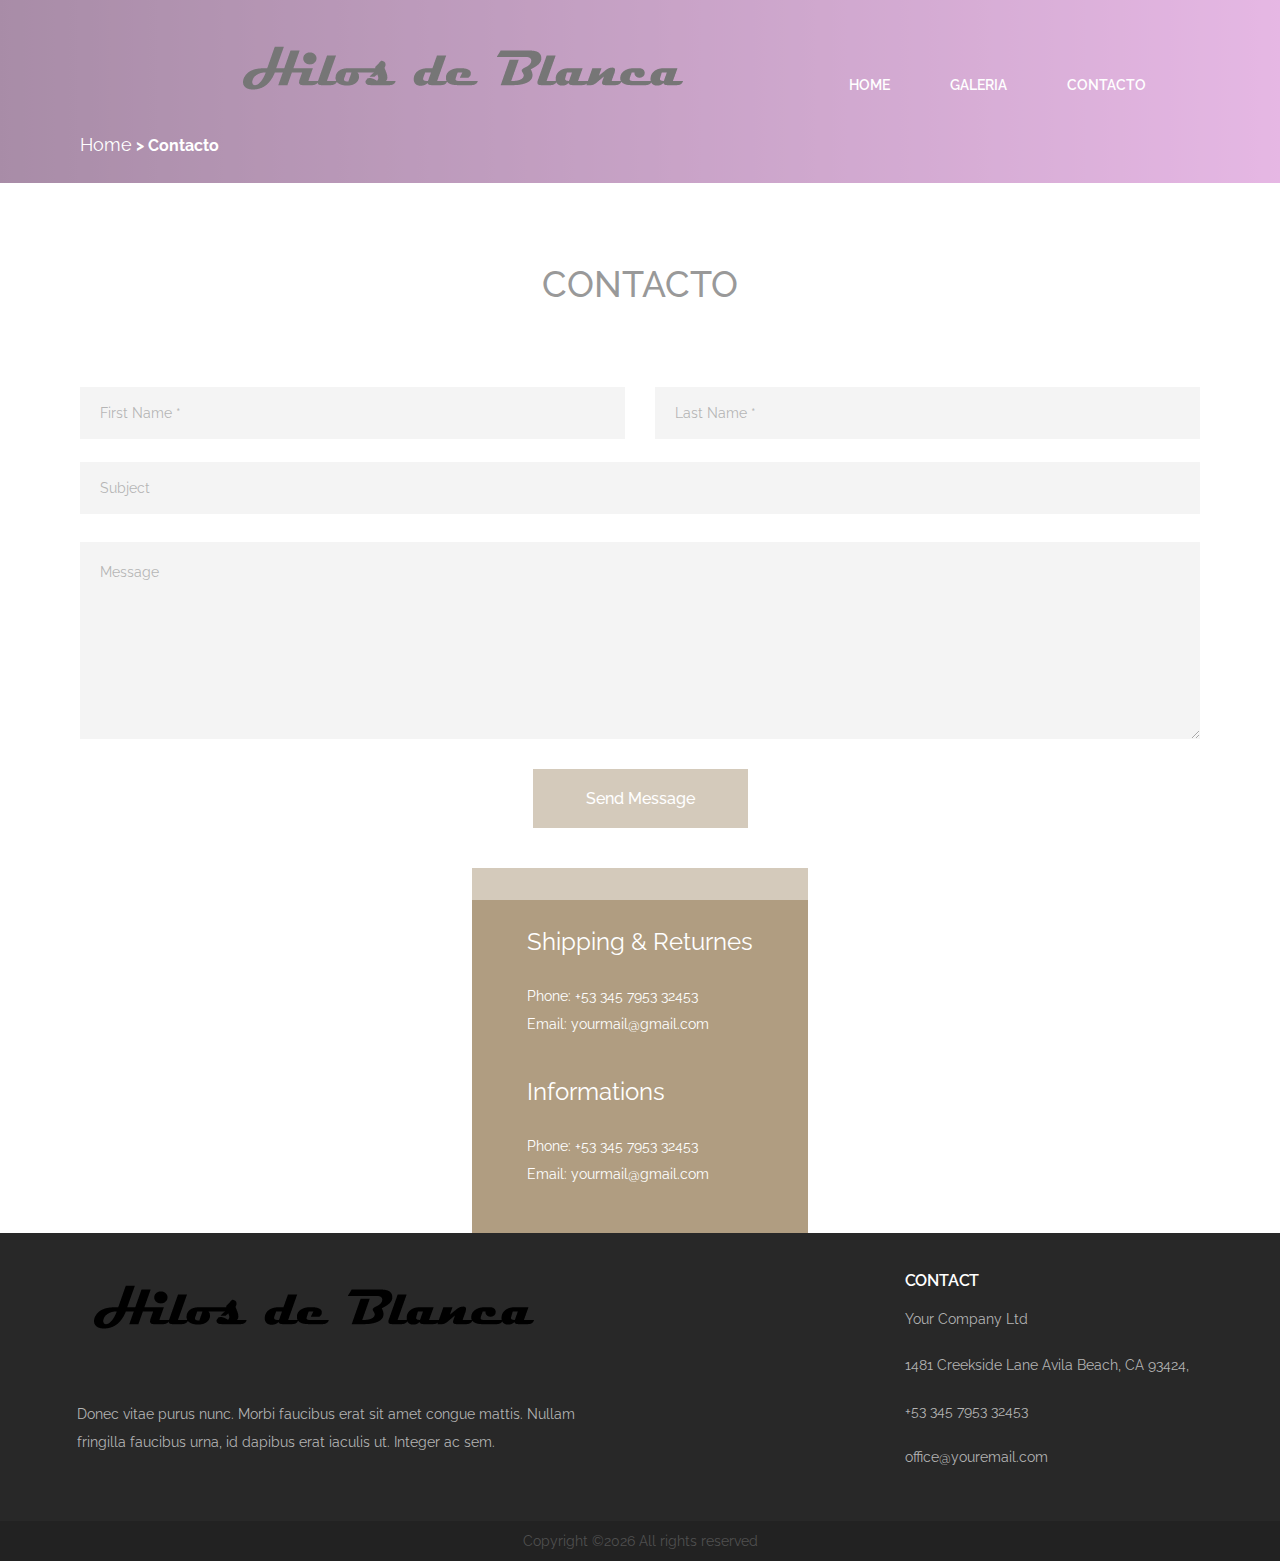
==== commit b8346f98: "Nuevas correcciones de estilo" ====
--- a/contacto.html
+++ b/contacto.html
@@ -43,11 +43,6 @@
         <div class="nav-switch">
             <i class="fa fa-bars"></i>
         </div>
-        <!--			<div class="header-right">
-                        <a href="cart.html" class="card-bag"><img src="img/icons/bag.png" alt=""><span>2</span></a>
-                        <a href="#" class="search"><img src="img/icons/search.png" alt=""></a>
-                    </div>-->
-        <!-- site menu -->
         <ul class="main-menu">
             <li><a href="index.html">Home</a></li>
             <li><a href="galeria.html">Galeria</a></li>
@@ -72,11 +67,13 @@
 
 
 <!-- Page -->
+<section class="intro-section spad pb-0">
+    <div class="contact-title">
+        <h2>Contacto</h2>
+    </div>
+</section>
 <div class="page-area contact-page">
     <div class="container spad">
-        <div class="text-center">
-            <h4 class="contact-title">Get in Touch</h4>
-        </div>
         <form class="contact-form">
             <div class="row">
                 <div class="col-md-6">
@@ -117,58 +114,14 @@
 <section class="footer-top-section home-footer">
     <div class="container">
         <div class="row">
-            <div class="col-lg-3 col-md-8 col-sm-12">
+            <div class="col-1">
                 <div class="footer-widget about-widget">
                     <img src="img/logo.png" class="footer-logo" alt="">
                     <p>Donec vitae purus nunc. Morbi faucibus erat sit amet congue mattis. Nullam fringilla faucibus
                         urna, id dapibus erat iaculis ut. Integer ac sem.</p>
-                    <div class="cards">
-                        <img src="img/cards/5.png" alt="">
-                        <img src="img/cards/4.png" alt="">
-                        <img src="img/cards/3.png" alt="">
-                        <img src="img/cards/2.png" alt="">
-                        <img src="img/cards/1.png" alt="">
-                    </div>
                 </div>
             </div>
-            <div class="col-lg-2 col-md-4 col-sm-6">
-                <div class="footer-widget">
-                    <h6 class="fw-title">usefull Links</h6>
-                    <ul>
-                        <li><a href="#">Partners</a></li>
-                        <li><a href="#">Bloggers</a></li>
-                        <li><a href="#">Support</a></li>
-                        <li><a href="#">Terms of Use</a></li>
-                        <li><a href="#">Press</a></li>
-                    </ul>
-                </div>
-            </div>
-            <div class="col-lg-2 col-md-4 col-sm-6">
-                <div class="footer-widget">
-                    <h6 class="fw-title">Sitemap</h6>
-                    <ul>
-                        <li><a href="#">Partners</a></li>
-                        <li><a href="#">Bloggers</a></li>
-                        <li><a href="#">Support</a></li>
-                        <li><a href="#">Terms of Use</a></li>
-                        <li><a href="#">Press</a></li>
-                    </ul>
-                </div>
-            </div>
-            <div class="col-lg-2 col-md-4 col-sm-6">
-                <div class="footer-widget">
-                    <h6 class="fw-title">Shipping & returns</h6>
-                    <ul>
-                        <li><a href="#">About Us</a></li>
-                        <li><a href="#">Track Orders</a></li>
-                        <li><a href="#">Returns</a></li>
-                        <li><a href="#">Jobs</a></li>
-                        <li><a href="#">Shipping</a></li>
-                        <li><a href="#">Blog</a></li>
-                    </ul>
-                </div>
-            </div>
-            <div class="col-lg-2 col-md-4 col-sm-6">
+            <div class="col-2">
                 <div class="footer-widget">
                     <h6 class="fw-title">Contact</h6>
                     <div class="text-box">
@@ -182,8 +135,77 @@
         </div>
     </div>
 </section>
+
+
+<!--<section class="footer-top-section home-footer">-->
+    <!--<div class="container">-->
+        <!--<div class="row">-->
+            <!--<div class="col-lg-3 col-md-8 col-sm-12">-->
+                <!--<div class="footer-widget about-widget">-->
+                    <!--<img src="img/logo.png" class="footer-logo" alt="">-->
+                    <!--<p>Donec vitae purus nunc. Morbi faucibus erat sit amet congue mattis. Nullam fringilla faucibus-->
+                        <!--urna, id dapibus erat iaculis ut. Integer ac sem.</p>-->
+                    <!--<div class="cards">-->
+                        <!--<img src="img/cards/5.png" alt="">-->
+                        <!--<img src="img/cards/4.png" alt="">-->
+                        <!--<img src="img/cards/3.png" alt="">-->
+                        <!--<img src="img/cards/2.png" alt="">-->
+                        <!--<img src="img/cards/1.png" alt="">-->
+                    <!--</div>-->
+                <!--</div>-->
+            <!--</div>-->
+            <!--<div class="col-lg-2 col-md-4 col-sm-6">-->
+                <!--<div class="footer-widget">-->
+                    <!--<h6 class="fw-title">usefull Links</h6>-->
+                    <!--<ul>-->
+                        <!--<li><a href="#">Partners</a></li>-->
+                        <!--<li><a href="#">Bloggers</a></li>-->
+                        <!--<li><a href="#">Support</a></li>-->
+                        <!--<li><a href="#">Terms of Use</a></li>-->
+                        <!--<li><a href="#">Press</a></li>-->
+                    <!--</ul>-->
+                <!--</div>-->
+            <!--</div>-->
+            <!--<div class="col-lg-2 col-md-4 col-sm-6">-->
+                <!--<div class="footer-widget">-->
+                    <!--<h6 class="fw-title">Sitemap</h6>-->
+                    <!--<ul>-->
+                        <!--<li><a href="#">Partners</a></li>-->
+                        <!--<li><a href="#">Bloggers</a></li>-->
+                        <!--<li><a href="#">Support</a></li>-->
+                        <!--<li><a href="#">Terms of Use</a></li>-->
+                        <!--<li><a href="#">Press</a></li>-->
+                    <!--</ul>-->
+                <!--</div>-->
+            <!--</div>-->
+            <!--<div class="col-lg-2 col-md-4 col-sm-6">-->
+                <!--<div class="footer-widget">-->
+                    <!--<h6 class="fw-title">Shipping & returns</h6>-->
+                    <!--<ul>-->
+                        <!--<li><a href="#">About Us</a></li>-->
+                        <!--<li><a href="#">Track Orders</a></li>-->
+                        <!--<li><a href="#">Returns</a></li>-->
+                        <!--<li><a href="#">Jobs</a></li>-->
+                        <!--<li><a href="#">Shipping</a></li>-->
+                        <!--<li><a href="#">Blog</a></li>-->
+                    <!--</ul>-->
+                <!--</div>-->
+            <!--</div>-->
+            <!--<div class="col-lg-2 col-md-4 col-sm-6">-->
+                <!--<div class="footer-widget">-->
+                    <!--<h6 class="fw-title">Contact</h6>-->
+                    <!--<div class="text-box">-->
+                        <!--<p>Your Company Ltd </p>-->
+                        <!--<p>1481 Creekside Lane Avila Beach, CA 93424, </p>-->
+                        <!--<p>+53 345 7953 32453</p>-->
+                        <!--<p>office@youremail.com</p>-->
+                    <!--</div>-->
+                <!--</div>-->
+            <!--</div>-->
+        <!--</div>-->
+    <!--</div>-->
+<!--</section>-->
 <!-- Footer top section end -->
-
 
 <!-- Footer section -->
 <footer class="footer-section">
--- a/css/style.css
+++ b/css/style.css
@@ -86,6 +86,7 @@
   Helper CSS
 -----------------------*/
 
+
 .section-title {
 	text-align: center;
 	margin-bottom: 55px;
@@ -110,7 +111,6 @@
 
 .spad {
 	padding-top: 80px;
-	padding-bottom: 80px;
 }
 
 .text-white h1,
@@ -264,21 +264,20 @@
 }
 
 .site-logo {
-	display: inline-block;
-	padding-top: 0;
-	float: left;
-}
-
+    padding-top: 0;
+    float: left;
+    margin-left: 15%;
+}
 .nav-switch {
 	display: none;
 }
 
 .main-menu {
 	list-style: none;
-	margin: 0 auto;
+	margin: 3% auto;
 	display: block;
 	float: right;
-	margin-right: 450px;
+	margin-right: 15%;
 }
 
 .main-menu li {
@@ -665,6 +664,8 @@
 
 .product-item {
 	margin-bottom: 95px;
+	-webkit-box-shadow: 0px 0px 50px 0px rgba(0,0,0,0.2);
+    box-shadow: 0px 0px 50px 0px rgba(0,0,0,0.2);
 }
 
 .product-item figure {
@@ -835,14 +836,48 @@
 	color: #949494;
 }
 
+.row {
+    display: flex;
+    flex-wrap: wrap;
+    margin-right: -15px;
+    margin-left: -15px;
+}
+
+.col, .col-1, .col-10, .col-11, .col-12, .col-2, .col-3, .col-4, .col-5, .col-6, .col-7, .col-8, .col-9, .col-auto, .col-lg, .col-lg-1, .col-lg-10, .col-lg-11, .col-lg-12, .col-lg-2, .col-lg-3, .col-lg-4, .col-lg-5, .col-lg-6, .col-lg-7, .col-lg-8, .col-lg-9, .col-lg-auto, .col-md, .col-md-1, .col-md-10, .col-md-11, .col-md-12, .col-md-2, .col-md-3, .col-md-4, .col-md-5, .col-md-6, .col-md-7, .col-md-8, .col-md-9, .col-md-auto, .col-sm, .col-sm-1, .col-sm-10, .col-sm-11, .col-sm-12, .col-sm-2, .col-sm-3, .col-sm-4, .col-sm-5, .col-sm-6, .col-sm-7, .col-sm-8, .col-sm-9, .col-sm-auto, .col-xl, .col-xl-1, .col-xl-10, .col-xl-11, .col-xl-12, .col-xl-2, .col-xl-3, .col-xl-4, .col-xl-5, .col-xl-6, .col-xl-7, .col-xl-8, .col-xl-9, .col-xl-auto {
+    position: relative;
+    width: 100%;
+    min-height: 1px;
+    padding-right: 15px;
+    padding-left: 15px;
+}
+
 /*------------------
   Footer Top section
 ---------------------*/
 
 .footer-top-section {
-	padding-top: 190px;
-	padding-bottom: 50px;
-	background: #282828;
+    padding-top: 3%;
+    background: #282828;
+}
+
+.footer-top-section .container {
+    width: 100%;
+    padding-right: 15px;
+    padding-left: 15px;
+    margin-right: auto;
+    margin-left: auto;
+}
+
+.footer-top-section .container .col-1 {
+    flex: 0 0 50%;
+    max-width: 50%;
+    padding-left: 1%;
+}
+
+.footer-top-section .container .col-2 {
+    flex: 0 0 50%;
+    max-width: 50%;
+    padding-left: 23%;
 }
 
 .footer-top-section.home-footer {
@@ -857,7 +892,7 @@
 	text-transform: uppercase;
 	font-weight: 600;
 	color: #fff;
-	margin-bottom: 57px;
+	margin-bottom: 5%;
 	letter-spacing: -0.2px;
 }
 
@@ -911,6 +946,7 @@
 }
 
 .footer-section .copyright {
+    text-align: center;
 	color: #505050;
 	margin-bottom: 0;
 	line-height: normal;
@@ -931,7 +967,7 @@
 }
 
 .page-info-section.page-info {
-	padding: 87px 0;
+	padding: 2% 0;
 }
 
 .page-info-section h2 {
@@ -942,12 +978,18 @@
 
 .page-info-section .container {
 	position: relative;
+    width: 100%;
+    padding-right: 15px;
+    padding-left: 15px;
+    margin-right: auto;
+    margin-left: auto;
+    padding-top: 15px;
 }
 
 .page-info-section .page-info-art {
 	position: absolute;
-	bottom: -110px;
-	right: 50px;
+	bottom: -250%;
+	right: 2%;
 }
 
 .site-breadcrumb {
@@ -960,7 +1002,7 @@
 }
 
 .site-breadcrumb span {
-    font-weight: 1400;
+    font-weight: bold;
 	color: #ffffff;
 }
 
@@ -980,7 +1022,7 @@
 ---------------------*/
 
 .categorie-page {
-	padding-top: 160px;
+	padding-top: 10px;
 }
 
 .cata-top-pic {
@@ -1695,7 +1737,11 @@
 
 .contact-title {
 	line-height: normal;
-	margin-bottom: 50px;
+	text-align: center;
+	margin-bottom: 1px;
+    font-size: 30px;
+    text-transform: uppercase;
+    font-weight: 700;
 }
 
 .contact-form input[type=text],
@@ -1737,8 +1783,7 @@
 
 .contact-info-warp {
 	position: relative;
-	/*z-index: 99;*/
-	padding-top: 100px;
+	padding-top: 40px;
 }
 
 .contact-warp {
@@ -1757,14 +1802,15 @@
 }
 
 .contact-card {
-	width: 336px;
-	padding: 85px 54px 5px;
-	background: #b09d81;
-	margin-left: auto;
+    width: 336px;
+    padding: 60px 55px 5px;
+    background: #b09d81;
+    display: block;
+    margin: auto;
 }
 
 .contact-info {
-	margin-bottom: 80px;
+	margin-bottom: 40px;
 }
 
 .contact-info h4 {
@@ -1784,7 +1830,7 @@
 
 @media (min-width: 1200px) {
 	.container {
-		max-width: 1176px;
+		max-width: 1150px;
 	}
 }
 
